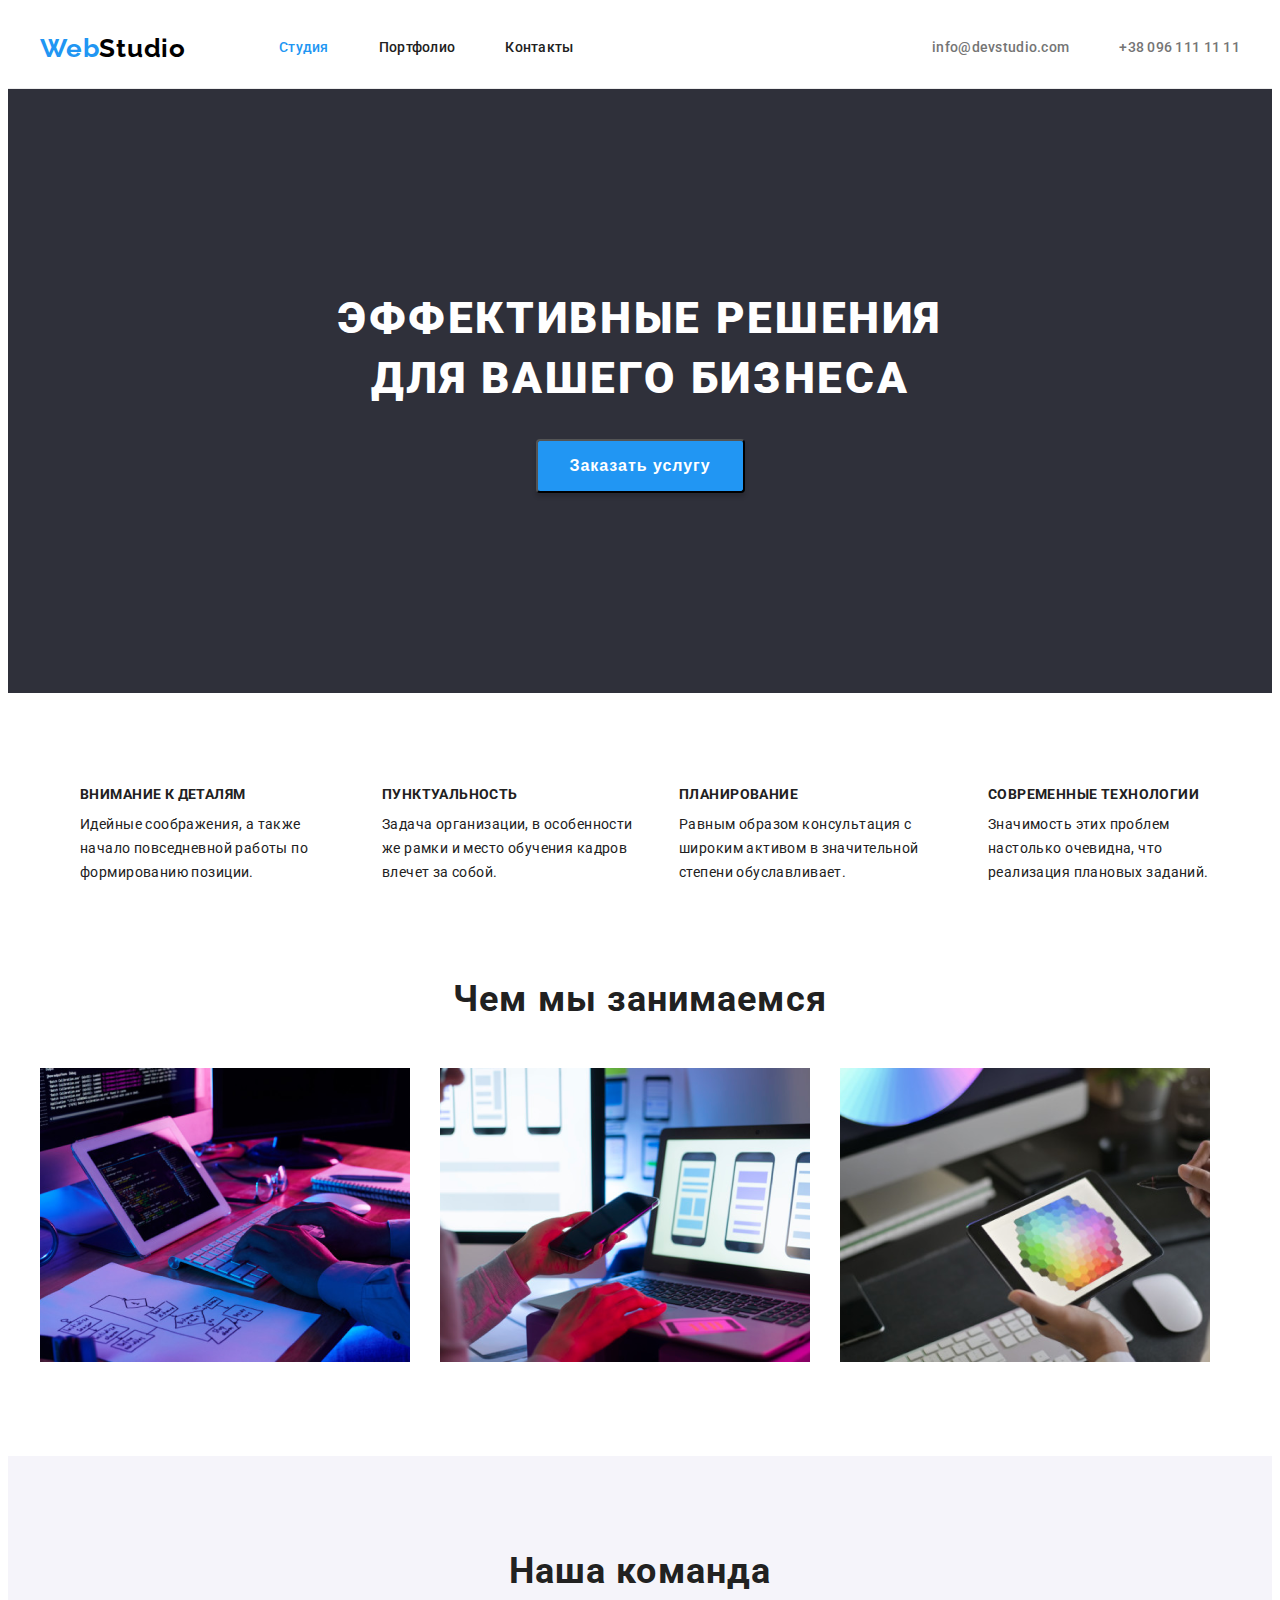
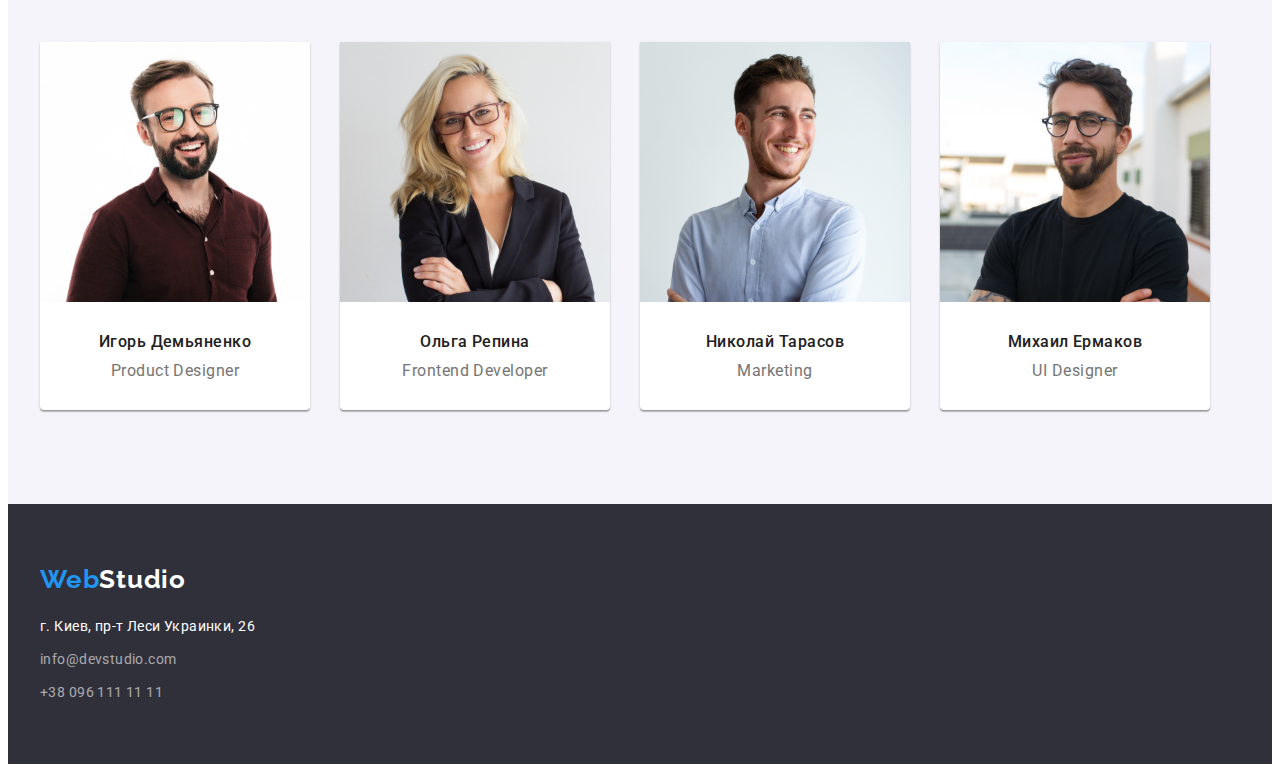
==== index.html @ 639d9dc7 "clone-rep-for-hw03" ====
<!DOCTYPE html>
<html lang="en">
<head>
    <meta charset="UTF-8">
    <meta name="viewport" content="width=device-width, initial-scale=1.0">
    <link rel="stylesheet" href="https://cdnjs.cloudflare.com/ajax/libs/modern-normalize/1.0.0/modern-normalize.min.css" integrity="sha512-ISS7cAi1PEhQ8jnbJpJZMd29NlhNj4AWYyLOSp2CE/CsHxTCu+r+t0D2yoJudVrd0/8fTVPUVDzY5Tvli75u/g==" crossorigin="anonymous" />
    <link rel="stylesheet" href="./css/style.css">
    <link href="https://fonts.googleapis.com/css2?family=Raleway:wght@700&family=Roboto:wght@400;500;700;900&display=swap" rel="stylesheet">
    <title>Studio</title>

</head>
<body class="body-container">
    <header class="page-header">
        <nav class="container">
            <a class="logo" href=""><span style="color: #2196F3;">Web</span><span style="color: #000000;">Studio</span></a>
            <ul class="nav">
                <li><a class="link current" href="">Студия</a></li>
                <li><a class="link" href="./portfolio.html">Портфолио</a></li>
                <li><a class="link" href="">Контакты</a></li>
            </ul>
            <address class="address">
                <ul class="auth-nav">
                    <li><a class="link" href="mailto:info@devstudio.com">info@devstudio.com</a></li>
                    <li><a class="link" href="tel:+380961111111">+38 096 111 11 11</a></li>
                </ul>
            </address>  
            
        </nav>
    </header>
    <main>
        <section class="hero">
            <h1 class="hero-title">Эффективные решения<br>для вашего бизнеса</h1>
            <button class="button" type="button">Заказать услугу</button>
        </section>
        <section class="section container">
            <!-- <h2>Заголовок секции</h2> -->
            <ul class="no-title">
                <li class="section-item">
                    <h3 class="section-title">Внимание к деталям</h3>
                    <p class="section-descriptions">Идейные соображения, а также начало повседневной работы по формированию позиции.</p>
                </li>
                <li class="section-item">
                    <h3 class="section-title">Пунктуальность</h3>
                    <p class="section-descriptions">Задача организации, в особенности же рамки и место обучения кадров влечет за собой.</p>
                </li>
                <li class="section-item">
                    <h3 class="section-title">Планирование</h3>
                    <p class="section-descriptions">Равным образом консультация с широким активом в значительной степени обуславливает.</p>
                </li>
                <li class="section-item">
                    <h3 class="section-title">Современные технологии</h3>
                    <p class="section-descriptions">Значимость этих проблем настолько очевидна, что реализация плановых заданий.</p>
                </li>
            </ul>
        </section>
        <section class="section team-work">
            <h2 class="section-caption">Чем мы занимаемся</h2>
            <ul class="section-items">
                <li class="items">
                    <img src="./images/box1.png" width="370" alt="Описание картнки1">
                </li>
                <li class="items">
                    <img src="./images/box2.png" width="370" alt="Описание картнки2">
                </li>
                <li class="items">
                    <img src="./images/box3.png" width="370" alt="Описание картнки2">
                </li>                
            </ul>
        </section>
        <section class="section our-team">
            <div class="team-work-container">
                <h2 class="section-team">Наша команда</h2>
                <ul class="section-items">
                    <li class="list-workers">
                        <div class="card-workers">
                            <img src="./images/img.jpg" width="270" alt="Фото сотрудника">
                            <h3 class="section-avatar">Игорь Демьяненко</h3>
                            <p class="section-vocation">Product Designer</p>
                        </div>
                    </li>
                    <li class="list-workers">
                        <div class="card-workers">
                            <img src="./images/img1.jpg" width="270" alt="Фото сотрудника">
                            <h3 class="section-avatar">Ольга Репина</h3>
                            <p class="section-vocation">Frontend Developer</p>
                        </div>
                    </li>
                    <li class="list-workers">
                        <div class="card-workers">
                            <img src="./images/img2.jpg" width="270" alt="Фото сотрудника">
                            <h3 class="section-avatar">Николай Тарасов</h3>
                            <p class="section-vocation">Marketing</p>
                        </div>
                    </li>
                    <li class="list-workers">
                        <div class="card-workers">
                            <img src="./images/img3.jpg" width="270" alt="Фото сотрудника">
                            <h3 class="section-avatar">Михаил Ермаков</h3>
                            <p class="section-vocation">UI Designer</p>
                        </div>
                    </li>
                </ul>
            </div>
        </section>
    </main>
    <footer class="footer">
            <div class="footer-container">
                <a class="logo" href=""><span style="color: #2196F3;">Web</span><span style="color: #FFFFFF;">Studio</span></a>
                <address>
                    <p class="footer-title">г. Киев, пр-т Леси Украинки, 26</p>
                    <ul class="footer-nav">
                        <li class="footer-links">
                            <a class="footer-link" href="mailto:info@devstudio.com">info@devstudio.com</a>
                        </li>
                        <li class="footer-links">
                            <a class="footer-link" href="tel:+380961111111">+38 096 111 11 11</a>
                        </li>
                    </ul>
                </address>
            </div>
    </footer>    
</body>
</html>
---- css/style.css ----
:root {
    --primary-text-color: #757575;
    --accent-color: #2196F3;
    --white-color: #ffffff;
    --white-bg-color: #ffffff;


}

body {
    font-family: 'Roboto', sans-serif;
    color: var(--primary-text-color);
    
    
}
ul {
    list-style: none;
    
}
a {
    text-decoration: none;
}
img {
    display: block;

}
/* цвет вторичного текста  #color: #212121;*/
 /* цвет основного текста color: #757575; */
 /* акцент  background: #2196F3;color: #FFFFFF; */

 /* Стилизация шапки */
 .logo {
    font-family: 'Raleway', sans-serif;
    font-style: normal;
    font-weight: 700;
    font-size: 26px;
    line-height: 1.19;
    letter-spacing: 0.03em;

    color: #000000; 

}
.nav .link {
    
    font-weight: 500;
    font-size: 14px;
    line-height: 1.14;
    letter-spacing: 0.02em;

    color: #212121;

}
.nav .link.current {
    color: var(--accent-color);

}
.nav .link:hover ,
.nav .link:focus {
    color: var(--accent-color);

}
.auth-nav .link {
    
    font-weight: 500;
    font-style: normal;
    font-size: 14px;
    line-height: 1.14;
    letter-spacing: 0.02em;

    color: var(--primary-text-color);

}
.auth-nav .link:hover ,
.auth-nav .link:focus {
    color: var(--accent-color);

}
/* Стили основного контента */
/* Стили секции героя */
.hero > .hero-title {         
    font-weight: 900;
    font-size: 44px;
    line-height: 1.36;
    letter-spacing: 0.06em;
    text-transform: uppercase;
       
    color: var(--white-color);

}
.hero .button {
    min-width: 200px;
    

    background-color: var(--accent-color);
    color: var(--white-color);
    font-weight: 700;
    font-size: 16px;
    line-height: 1.88;     
    letter-spacing: 0.06em;
    box-shadow: 0px 4px 4px rgba(0, 0, 0, 0.15);
    border-radius: 4px;
    padding: 10px 32px 10px 32px;
}


/* Стили секции со скрытым заголовком */
.section-title {
    font-weight: 700;
    font-size: 14px;
    line-height: 1.14;
    letter-spacing: 0.03em;
    text-transform: uppercase;

    color: #212121;

}
.section .section-descriptions {
    font-weight: 400;
    font-size: 14px;
    line-height: 1.71;
    letter-spacing: 0.03em;

}
/* Стили секции "Чем мы занимаемся" и "Наша команда" */
.section-caption ,
.section-team {
    font-weight: 700;
    font-size: 36px;
    line-height: 1.17;
    letter-spacing: 0.03em;

    color: #212121;

}

.section .section-avatar {
    font-weight: 500;
    font-size: 16px;
    line-height: 1.19;
    letter-spacing: 0.03em;

    color: #212121;

}
.section-vocation {
    font-weight: 400;
    font-size: 16px;
    line-height: 1.19;
    letter-spacing: 0.03em;


}
/* Cтилизация подвала */
.footer {
    background: #2F303A;
}
.footer .footer-title {
    font-style: normal;
    font-weight: 400;
    font-size: 14px;
    line-height: 1.71;
    letter-spacing: 0.03em;

    color: var(--white-color);
}


.footer .footer-link {
    font-style: normal;
    font-weight: 400;
    font-size: 14px;
    line-height: 1.71;
    letter-spacing: 0.03em;

    color: rgba(255, 255, 255, 0.6);
}
/* Стили кнопок страницы "Портфолио" */
.list-btn:hover ,
.list-btn:focus {
    color: var(--white-color);
    background: var(--accent-color);
   
}                           
.section .list-btn {
    font-family: 'Roboto', sans-serif;
    font-weight: 500;
    font-size: 16px;
    line-height: 1.62;
    letter-spacing: 0.03em;
}
.section-item {
    font-weight: 700;
    font-size: 18px;
    line-height: 2;
    letter-spacing: 0.06em;

    color: #212121;
}
.section-tagline {
    font-weight: 400;
    font-size: 16px;
    line-height: 1.88;
    letter-spacing: 0.03em;

    color: var(--primary-text-color);
}
/* Позиционирование */

/* Хедер */

.page-header .container {
    background-color: var(--white-bg-color);
}
.page-header {
    border-bottom: 1px solid #ECECEC;

}
.container {
    width: 1200px;
    margin-left: auto;
    margin-right: auto;
    padding-left: 15px;
    padding-right: 15px;
    align-items: center;
    display: flex;
    margin-bottom: 0;
    margin-top: 0;
    
            
             
}
.container .logo {
    margin-right: 93px;
}
.container .link {
    display: block;
    padding-top: 32px;
    padding-bottom: 32px;
}

.nav {
    display: flex;
    margin: 0;
    padding-left: 0;
    padding-right: 0;
    
       
}
.auth-nav {
    display: flex;
    margin: 0;
    padding-left: 0;
               
}
.page-header .address {
    margin-left: auto;
}
.auth-nav > .link:last-child {
    margin-right: 0;
    

}

.nav > li:not(:last-child) {
    display: block;
    margin-right: 50px;
       
      
}
.auth-nav li:not(:last-child) {
    margin-right: 50px;
       
       
}
/* Сексия "Герой" */
.hero {
    text-align: center;
    padding-bottom: 200px;
    padding-top: 200px;
    background: #2F303A;
              
}
.hero-title {
    margin-top: 0;
    margin-bottom: 0;
    padding-bottom: 30px;
    
}

/* Секция со скрытым заголовком */
.no-title {
    padding-top: 94px;
    padding-bottom: 94px;
    display: flex;
    margin-bottom: 0;
    margin-top: 0;

    
}
.section.container {
    background: var(--white-bg-color);
}
.container .section-title {
    margin-top: 0;
    margin-bottom: 10px;
}
.container .section-descriptions {
    margin-top: 0;
    margin-bottom: 0;

}
.container .section-item:not(:last-child) {
    margin-right: 30px;

}
/* Секция "Чем мы занимаемся" */
.section .section-items {
    display: flex;
    padding-left: 0;
    margin-top: 0;
    margin-bottom: 0;
               
}

.items:not(:last-child) {
    margin-right: 30px;

}
.section-caption {
    text-align: center;
    margin-top: 0;
    margin-bottom: 0;
    padding-bottom: 47px;
}

.section.team-work {
    background-color: var(--white-bg-color);
    width: 1200px;
    padding-left: 15px;
    padding-right: 15px;
    margin-left: auto;
    margin-right: auto;
    padding-bottom: 94px;
    
 
}   

    /* Наша команда */
.section.our-team {
   background: #F5F4FA;

}
.team-work-container {
    width: 1200px;
    margin-bottom: 0;
    margin-top: 0;
    margin-right: auto;
    margin-left: auto;
    padding-left: 15px;
    padding-right: 15px;
    padding-bottom: 94px;
    
}
.section-team {
    text-align: center;
    margin-top: 0;
    margin-bottom: 0;
    padding-bottom: 50px;
    padding-top: 94px;
}
.list-workers:not(:last-child) {
    margin-right: 30px;
}

.section-avatar ,
.section-vocation {
    text-align: center;
    margin-top: 0;
    margin-bottom: 0;
}
.section-avatar {
    padding-top: 30px;
    padding-bottom: 10px;

}
.section-vocation {
    padding-bottom: 30px;
}
.card-workers {
    background: var(--white-bg-color);

    box-shadow: 0px 1px 3px rgba(0, 0, 0, 0.12),
    0px 1px 1px rgba(0, 0, 0, 0.14),
    0px 2px 1px rgba(0, 0, 0, 0.2);
    border-radius: 0px 0px 4px 4px;

}
/* Позиционирование подвала */
.footer {
    background-color: #2F303A;
              
}
.footer-container {
    width: 1200px;
    margin-left: auto;
    margin-right: auto;
    padding-left: 15px;
    padding-right: 15px;
}
.footer .logo {
    display: block;
    padding-top: 60px;
    padding-bottom: 20px;
}
.footer-nav {
    margin-top: 0;
    margin-bottom: 0;
    padding-left: 0;
    padding-bottom: 51px;
}
    
.footer-title {
    margin-top: 0;
    margin-bottom: 0;
    padding-bottom: 9px;
}
.footer-links {
    padding-bottom: 9px;
}

.footer-link {
    display: block;
}
/* Позиционирования страницы ПОРТФОЛИО */
/* Шапка */

.main-container {
    background: var(--white-bg-color);
   
}
.web-container {
    display: flex;
    margin-bottom: 0;
    margin-top: 0;
    flex-wrap: wrap;
    padding-left: 0;
       
}
.section.portfolio-container {
    width: 1200px;
    background-color: var(--white-bg-color);
    margin-top: 94px;
    margin-bottom: 94px;
    margin-left: auto;
    margin-right: auto;
    padding-left: 15px;
    padding-right: 15px;

}
.portfolio {
    display: flex;
    justify-content: center;
    padding-bottom: 34px;
    padding-left: 0;
    padding-right: 0;
    margin-bottom: 0;
    margin-top: 0;
    
}
.portfolio .list-navigation:not(:last-child) {
    margin-right: 8px;

}
.list-btn {
    background: #F5F4FA;
    border-radius: 4px;
    padding: 6px 22px;
}
.container.portfolio {
    background: var(--white-bg-color);
}

.section-list .lists-section:nth-child(n + 1) {
    margin-right: 30px;
    margin-bottom: 30px;
    
}
.section-list .lists-section.not {
    margin-right: 0;
    
}

.section-list-card .title {
padding: 20px 24px;
}

.section-tagline ,
.section-item {
    margin: 0;
}
.section-list-card a {
    display: block;
}
.section-list-card {
    width: 370px;

    background: var(--white-bg-color);
    box-shadow: 
    0px 1px 3px rgba(0, 0, 0, 0.12),
    0px 1px 1px rgba(0, 0, 0, 0.14),
    0px 2px 1px rgba(0, 0, 0, 0.2);
    border-radius: 0px 0px 4px 4px;
    box-sizing: border-box;
    

}
.lists-section.lists-cards:nth-last-child(-n + 3) {
    margin-bottom: 0;
}
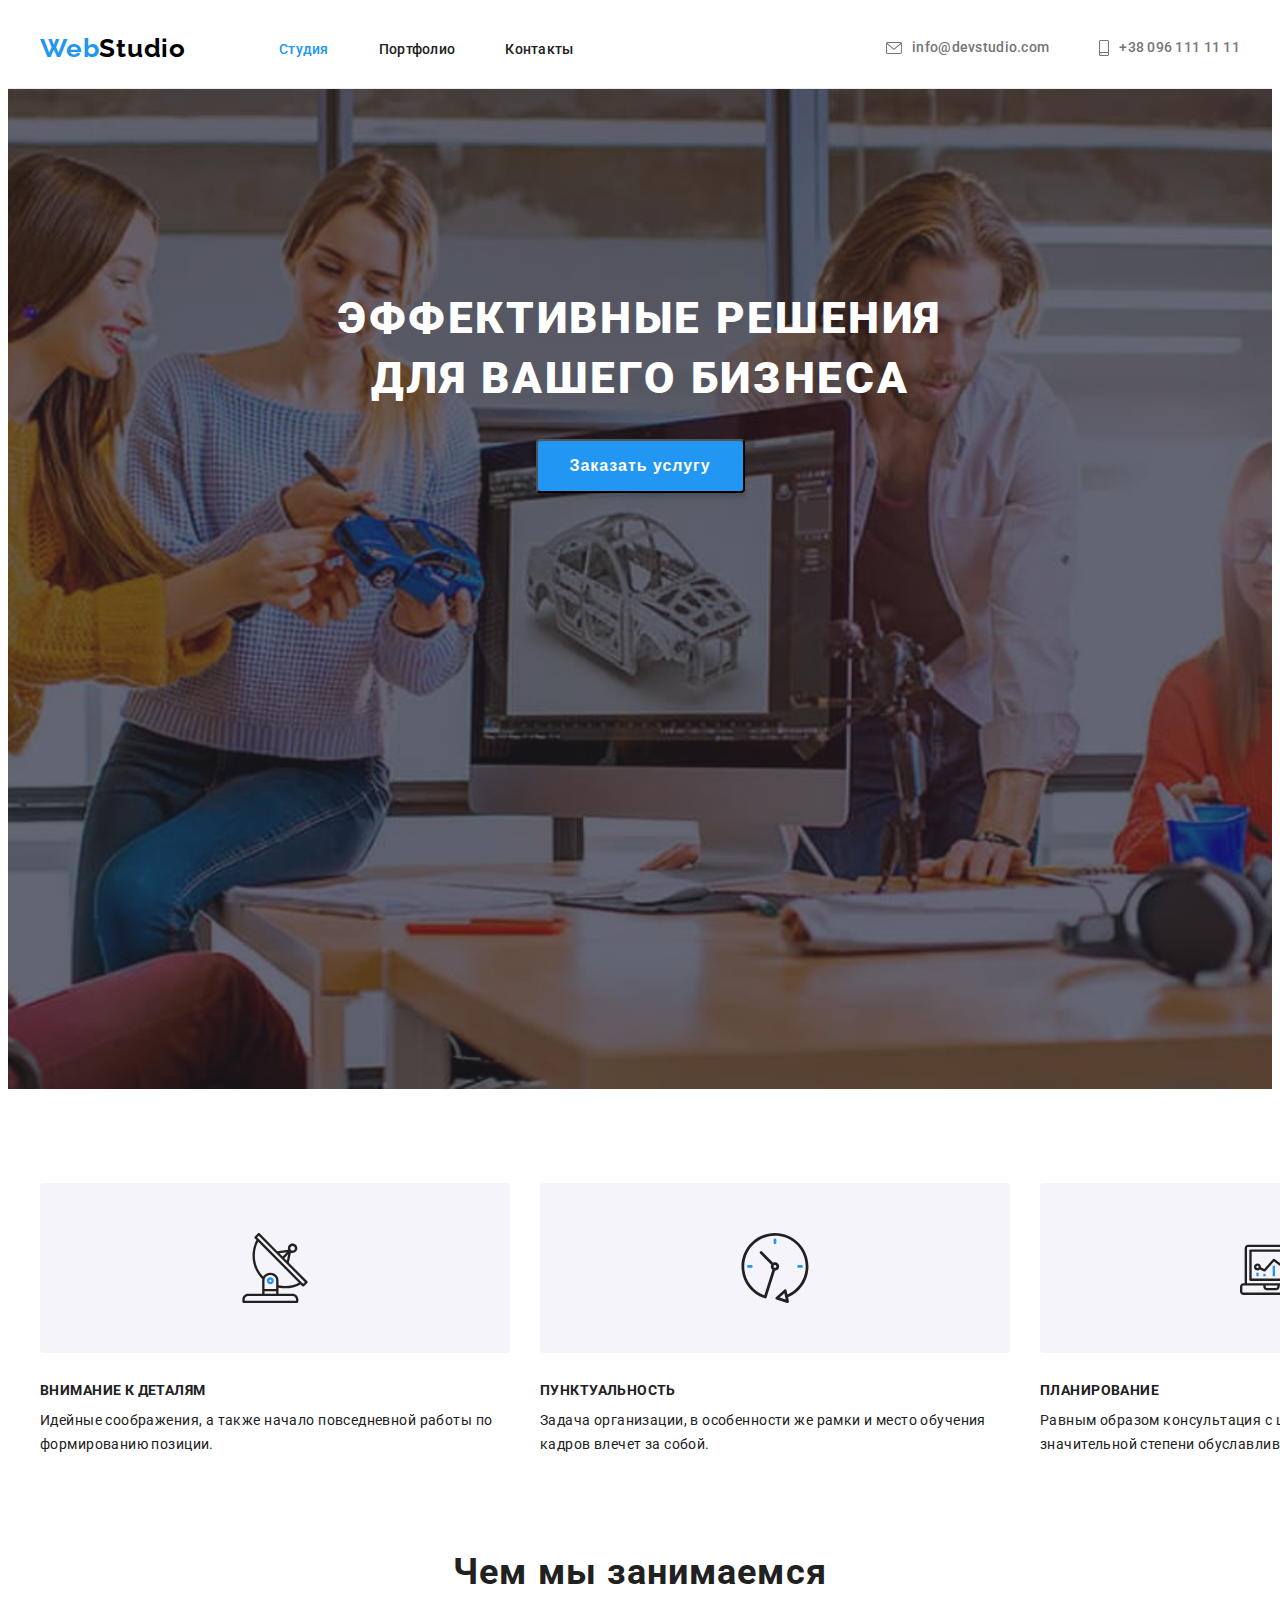
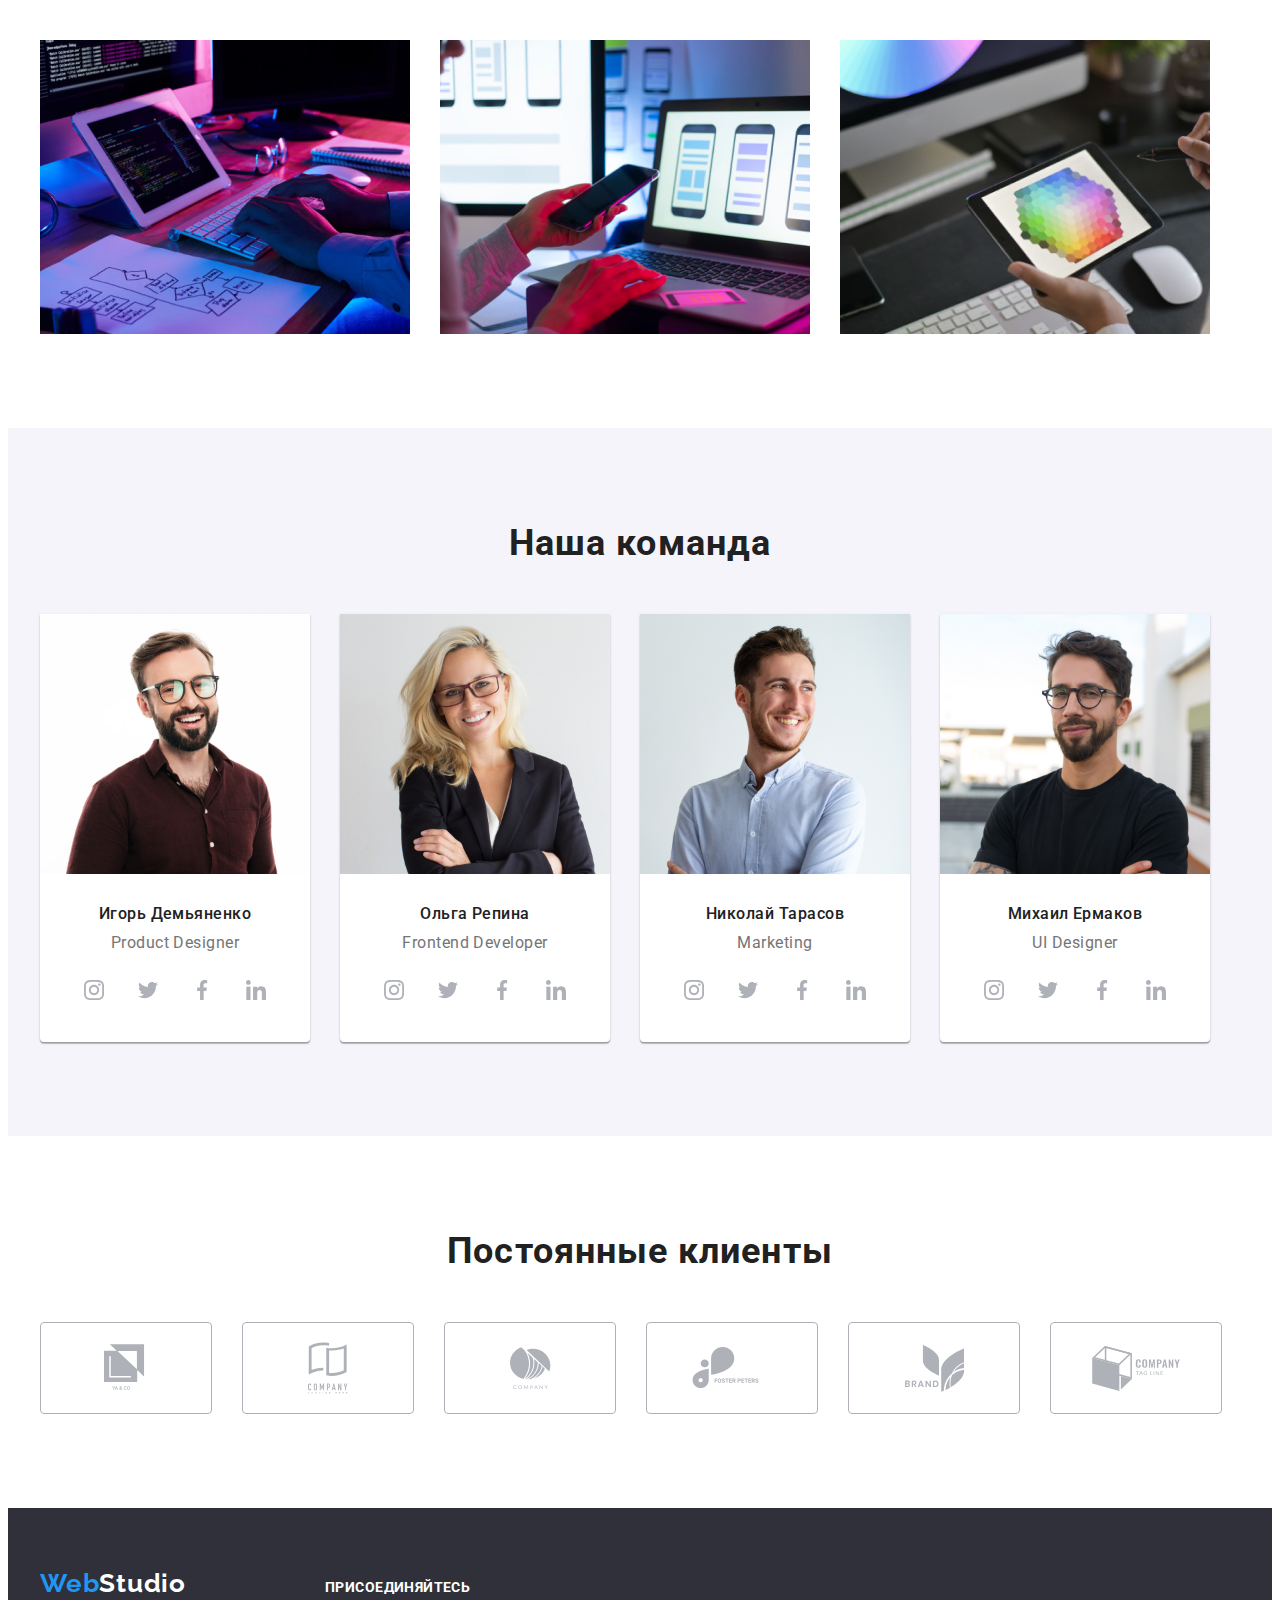
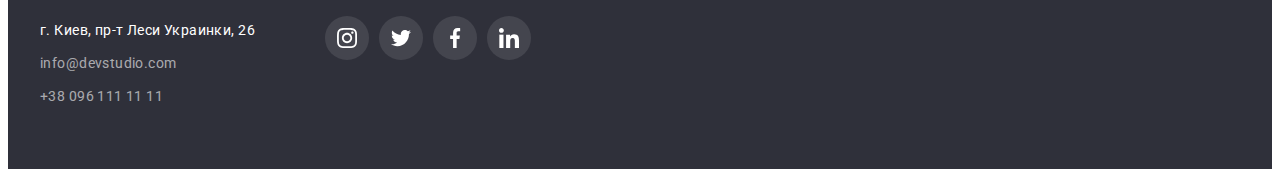
==== commit f3ae9108: "Adds markup and design of all decorative elements (icons) for the Studio and Portfolio pages" ====
--- a/index.html
+++ b/index.html
@@ -20,34 +20,34 @@
             </ul>
             <address class="address">
                 <ul class="auth-nav">
-                    <li><a class="link" href="mailto:info@devstudio.com">info@devstudio.com</a></li>
-                    <li><a class="link" href="tel:+380961111111">+38 096 111 11 11</a></li>
-                </ul>
+                    <li><a class="link" href="mailto:info@devstudio.com"><svg class="envelope"><use href="../images/sprite-studio.svg#icon-envelope" ></use></svg>info@devstudio.com</a></li>
+                    <li><a class="link" href="tel:+380961111111"><svg class="phone"><use href="../images/sprite-studio.svg#icon-smartphone"></use></svg> +38 096 111 11 11</a></li>
+                </ul> 
             </address>  
             
         </nav>
     </header>
     <main>
-        <section class="hero">
+        <section class="hero hero-overlay">
             <h1 class="hero-title">Эффективные решения<br>для вашего бизнеса</h1>
             <button class="button" type="button">Заказать услугу</button>
         </section>
         <section class="section container">
             <!-- <h2>Заголовок секции</h2> -->
             <ul class="no-title">
-                <li class="section-item">
+                <li class="section-item antenna">
                     <h3 class="section-title">Внимание к деталям</h3>
                     <p class="section-descriptions">Идейные соображения, а также начало повседневной работы по формированию позиции.</p>
                 </li>
-                <li class="section-item">
+                <li class="section-item clock">
                     <h3 class="section-title">Пунктуальность</h3>
                     <p class="section-descriptions">Задача организации, в особенности же рамки и место обучения кадров влечет за собой.</p>
                 </li>
-                <li class="section-item">
+                <li class="section-item diagram">
                     <h3 class="section-title">Планирование</h3>
                     <p class="section-descriptions">Равным образом консультация с широким активом в значительной степени обуславливает.</p>
                 </li>
-                <li class="section-item">
+                <li class="section-item astronaut">
                     <h3 class="section-title">Современные технологии</h3>
                     <p class="section-descriptions">Значимость этих проблем настолько очевидна, что реализация плановых заданий.</p>
                 </li>
@@ -76,6 +76,12 @@
                             <img src="./images/img.jpg" width="270" alt="Фото сотрудника">
                             <h3 class="section-avatar">Игорь Демьяненко</h3>
                             <p class="section-vocation">Product Designer</p>
+                            <ul class="social">
+                                <li><a class="icon" href=""><svg class="instagram"><use href="../images/sprite-studio.svg#icon-instagram"></use></svg></a></li>
+                                <li><a class="icon" href=""><svg class="twitter"><use href="../images/sprite-studio.svg#icon-twitter"></use></svg></a></li>
+                                <li><a class="icon" href=""><svg class="facebook"><use href="../images/sprite-studio.svg#icon-facebook"></use></svg></a></li>
+                                <li><a class="icon" href=""><svg class="linkedin"><use href="../images/sprite-studio.svg#icon-linkedin"></use></svg></a></li>
+                            </ul>
                         </div>
                     </li>
                     <li class="list-workers">
@@ -83,6 +89,12 @@
                             <img src="./images/img1.jpg" width="270" alt="Фото сотрудника">
                             <h3 class="section-avatar">Ольга Репина</h3>
                             <p class="section-vocation">Frontend Developer</p>
+                            <ul class="social">
+                                <li><a class="icon" href=""><svg class="instagram"><use href="../images/sprite-studio.svg#icon-instagram"></use></svg></a></li>
+                                <li><a class="icon" href=""><svg class="twitter"><use href="../images/sprite-studio.svg#icon-twitter"></use></svg></a></li>
+                                <li><a class="icon" href=""><svg class="facebook"><use href="../images/sprite-studio.svg#icon-facebook"></use></svg></a></li>
+                                <li><a class="icon" href=""><svg class="linkedin"><use href="../images/sprite-studio.svg#icon-linkedin"></use></svg></a></li>
+                            </ul>
                         </div>
                     </li>
                     <li class="list-workers">
@@ -90,6 +102,12 @@
                             <img src="./images/img2.jpg" width="270" alt="Фото сотрудника">
                             <h3 class="section-avatar">Николай Тарасов</h3>
                             <p class="section-vocation">Marketing</p>
+                            <ul class="social">
+                                <li><a class="icon" href=""><svg class="instagram"><use href="../images/sprite-studio.svg#icon-instagram"></use></svg></a></li>
+                                <li><a class="icon" href=""><svg class="twitter"><use href="../images/sprite-studio.svg#icon-twitter"></use></svg></a></li>
+                                <li><a class="icon" href=""><svg class="facebook"><use href="../images/sprite-studio.svg#icon-facebook"></use></svg></a></li>
+                                <li><a class="icon" href=""><svg class="linkedin"><use href="../images/sprite-studio.svg#icon-linkedin"></use></svg></a></li>
+                            </ul>
                         </div>
                     </li>
                     <li class="list-workers">
@@ -97,26 +115,60 @@
                             <img src="./images/img3.jpg" width="270" alt="Фото сотрудника">
                             <h3 class="section-avatar">Михаил Ермаков</h3>
                             <p class="section-vocation">UI Designer</p>
+                            <ul class="social">
+                                <li><a class="icon" href=""><svg class="instagram"><use href="../images/sprite-studio.svg#icon-instagram"></use></svg></a></li>
+                                <li><a class="icon" href=""><svg class="twitter"><use href="../images/sprite-studio.svg#icon-twitter"></use></svg></a></li>
+                                <li><a class="icon" href=""><svg class="facebook"><use href="../images/sprite-studio.svg#icon-facebook"></use></svg></a></li>
+                                <li><a class="icon" href=""><svg class="linkedin"><use href="../images/sprite-studio.svg#icon-linkedin"></use></svg></a></li>
+                            </ul>
+                            </ul>
                         </div>
                     </li>
+                </ul>
+            </div>
+        </section>
+        <section class="section ">
+            <div class="container-clients">
+                <h2 class="section-clients">Постоянные клиенты</h2>
+                <ul class="clients-list">
+                    <li class="item"><a class="icon" href=""><svg class="icon-logo-1" width="44.27" height="49.23"><use href="../images/sprite-studio.svg#icon-logo-1"></use></svg></a></li>
+                    <li class="item"><a class="icon" href=""><svg class="icon-logo-2" width="40" height="52"><use href="../images/sprite-studio.svg#icon-logo-2"></use></svg></a></li>
+                    <li class="item"><a class="icon" href=""><svg class="icon-logo-3" width="41" height="42.6"><use href="../images/sprite-studio.svg#icon-logo-3"></use></svg></a></li>
+                    <li class="item"><a class="icon" href=""><svg class="icon-logo-4" width="79.99" height="42.02"><use href="../images/sprite-studio.svg#icon-logo-4"></use></svg></a></li>
+                    <li class="item"><a class="icon" href=""><svg class="icon-logo-5" width="59" height="47"><use href="../images/sprite-studio.svg#icon-logo-5"></use></svg></a></li>
+                    <li class="item"><a class="icon" href=""><svg class="icon-logo-5" width="88.48" height="45.44"><use href="../images/sprite-studio.svg#icon-logo-6"></use></svg></a></li>
                 </ul>
             </div>
         </section>
     </main>
     <footer class="footer">
             <div class="footer-container">
-                <a class="logo" href=""><span style="color: #2196F3;">Web</span><span style="color: #FFFFFF;">Studio</span></a>
-                <address>
-                    <p class="footer-title">г. Киев, пр-т Леси Украинки, 26</p>
-                    <ul class="footer-nav">
-                        <li class="footer-links">
-                            <a class="footer-link" href="mailto:info@devstudio.com">info@devstudio.com</a>
-                        </li>
-                        <li class="footer-links">
-                            <a class="footer-link" href="tel:+380961111111">+38 096 111 11 11</a>
-                        </li>
+                <div class="footer-section">
+                    <a class="logo" href=""><span style="color: #2196F3;">Web</span><span style="color: #FFFFFF;">Studio</span></a>
+                    <address class="footer-adress">
+                        <div>
+                            <p class="footer-title">г. Киев, пр-т Леси Украинки, 26</p>
+                            <ul class="footer-nav">
+                                <li class="footer-links">
+                                    <a class="footer-link" href="mailto:info@devstudio.com">info@devstudio.com</a>
+                                </li>
+                                <li class="footer-links">
+                                    <a class="footer-link" href="tel:+380961111111">+38 096 111 11 11</a>
+                                </li>
+                            </ul>
+                        </div>
+                    
+                    </address>
+                </div>
+                <div class="footer-social">
+                    <p class="footer-discription">Присоединяйтесь</p>
+                    <ul class=footer-list>
+                        <li><a class="icon instagram-white" href=""></a></li>
+                        <li><a class="icon twitter-white" href=""></a></li>
+                        <li><a class="icon facebook-white" href=""></a></li>
+                        <li><a class="icon linkedin-white" href=""></a></li>
                     </ul>
-                </address>
+                </div>
             </div>
     </footer>    
 </body>
--- a/css/style.css
+++ b/css/style.css
@@ -89,17 +89,19 @@
 }
 .hero .button {
     min-width: 200px;
-    
-
-    background-color: var(--accent-color);
+        
     color: var(--white-color);
     font-weight: 700;
     font-size: 16px;
     line-height: 1.88;     
     letter-spacing: 0.06em;
+
+    background-color: var(--accent-color);
     box-shadow: 0px 4px 4px rgba(0, 0, 0, 0.15);
     border-radius: 4px;
     padding: 10px 32px 10px 32px;
+
+    cursor: pointer;
 }
 
 
@@ -149,6 +151,20 @@
     letter-spacing: 0.03em;
 
 
+}
+/* Cтили секции "Постоянные клиенты" */
+.section-clients {
+    margin-bottom:0;
+    margin-top: 0;
+    padding-bottom: 50px;
+
+    font-weight: 700;
+    font-size: 36px;
+    line-height: 1.17;
+    text-align: center;
+    letter-spacing: 0.03em;
+
+    color: #212121;
 }
 /* Cтилизация подвала */
 .footer {
@@ -233,7 +249,6 @@
     margin-right: 93px;
 }
 .container .link {
-    display: block;
     padding-top: 32px;
     padding-bottom: 32px;
 }
@@ -277,7 +292,7 @@
     text-align: center;
     padding-bottom: 200px;
     padding-top: 200px;
-    background: #2F303A;
+    
               
 }
 .hero-title {
@@ -291,6 +306,7 @@
 .no-title {
     padding-top: 94px;
     padding-bottom: 94px;
+    padding-left: 0;
     display: flex;
     margin-bottom: 0;
     margin-top: 0;
@@ -299,6 +315,7 @@
 }
 .section.container {
     background: var(--white-bg-color);
+    
 }
 .container .section-title {
     margin-top: 0;
@@ -379,13 +396,11 @@
     margin-bottom: 0;
 }
 .section-avatar {
-    padding-top: 30px;
-    padding-bottom: 10px;
-
-}
-.section-vocation {
-    padding-bottom: 30px;
-}
+    margin-top: 30px;
+    margin-bottom: 10px;
+
+}
+
 .card-workers {
     background: var(--white-bg-color);
 
@@ -394,6 +409,16 @@
     0px 2px 1px rgba(0, 0, 0, 0.2);
     border-radius: 0px 0px 4px 4px;
 
+}
+/* Постоянные клиенты */
+.container-clients {
+    width: 1200px;
+    margin-left: auto;
+    margin-right: auto;
+    padding-left: 15px;
+    padding-right: 15px;
+    margin-top: 94px;
+    margin-bottom: 94px;
 }
 /* Позиционирование подвала */
 .footer {
@@ -416,7 +441,7 @@
     margin-top: 0;
     margin-bottom: 0;
     padding-left: 0;
-    padding-bottom: 51px;
+    
 }
     
 .footer-title {
@@ -424,10 +449,13 @@
     margin-bottom: 0;
     padding-bottom: 9px;
 }
-.footer-links {
+.footer-links:not(:last-child) {
     padding-bottom: 9px;
 }
-
+.footer-section {
+    margin-bottom: 60px;
+    margin-right: 70px;
+}
 .footer-link {
     display: block;
 }
@@ -502,18 +530,230 @@
     display: block;
 }
 .section-list-card {
+    background: var(--white-bg-color);
+}
+.lists-section.lists-cards:nth-last-child(-n + 3) {
+    margin-bottom: 0;
+}
+/* Работа с фоном и псевдоелементами */
+.hero-overlay {
+    max-width: 1600px;
+    min-height: 600px;
+    margin: 0 auto;
+
+    background-color: #000000;
+    background-image: linear-gradient(rgba(47, 48, 58, 0.4),
+    rgba(47, 48, 58, 0.4)),url("../images/hero-bg.jpg");
+    background-repeat: no-repeat;
+    background-position: center;
+    background-size: cover;
+      
+    
+}
+/* Иконки шапки */
+
+.auth-nav .link {
+    display: flex;
+    align-items: center;
+}
+.envelope {
+    width: 16px;
+    height: 12px;
+    margin-right: 10px;
+    fill: currentColor;
+    
+}
+.envelope:hover ,
+.envelope:hover {
+    fill: var(--accent-color);
+}
+.phone {
+    width: 10px;
+    height: 16px;
+    margin-right: 10px;
+    fill: currentColor;
+}
+.phone:hover ,
+.phone:focus {
+    fill: var(--accent-color);
+}
+ 
+/* Cекция со скрытым заголовком */
+.no-title .section-item::before {
+    content: "";
+    width: 270px;
+    height: 120px;
+    display: block;
+    background-color: #F5F4FA;
+    border-radius: 4px;
+    margin-bottom: 30px;
+    padding: 25px 100px;
+}
+.antenna::before {
+    background-image: url("../images/icons/antenna-1.svg");
+    background-repeat: no-repeat;
+    background-position: center;
+    
+}
+.clock::before {
+background-image: url("../images/icons/clock-1.svg");
+    background-repeat: no-repeat;
+    background-position: center;
+}
+.diagram::before {
+    background-image: url("../images/icons/diagram-1.svg");
+    background-repeat: no-repeat;
+    background-position: center;
+}
+.astronaut::before {
+    background-image: url("../images/icons/astronaut-1.svg");
+    background-repeat: no-repeat;
+    background-position: center;
+}
+/* Наша команда */
+.social {
+    display: flex;
+    padding-left: 0;
+    justify-content: center;
+    margin-top: 16px;
+    padding-bottom: 30px;  
+}
+.social .icon {
+    display: flex;
+    justify-content: center;
+    align-items: center;
+    width: 44px;
+    height: 44px;
+    border-radius: 50%;
+    color: #afb1b8;
+}
+.instagram,.twitter,
+.facebook,.linkedin {
+    display: block;
+    width: 20px;
+    height: 20px;
+    fill: currentColor; 
+}
+.social > li:not(:last-child) {
+    margin-right: 10px;
+}
+.social .icon:hover ,
+.social .icon:focus  {
+    color: var(--white-color);
+    background-color: var(--accent-color);
+}
+
+/* Постоянные клиенты */
+.clients-list {
+    display: flex;
+    padding-left: 0;
+    margin-top: 0;
+    margin-bottom: 0;
+}
+.icon-logo-1,.icon-logo-2,
+.icon-logo-3,.icon-logo-4,
+.icon-logo-5,.icon-logo-6 {
+    display: block;
+    fill: currentColor; 
+}
+.clients-list .icon {
+    display: flex;
+    justify-content: center;
+    align-items: center;
+}
+.clients-list > li:not(:last-child) {
+    margin-right: 30px;
+}
+.clients-list .icon {
+    width: 170px;
+    height: 90px;
+    color:  #afb1b8;
+}
+.clients-list .item {
+    display: block;
+    width: 170px;
+    height: 90px;
+    border: 1px solid #AFB1B8;
+    border-radius: 4px;
+   
+}
+.clients-list .icon:hover ,
+.clients-list .icon:focus  {
+    color: var(--accent-color);
+    
+}
+.clients-list .item:hover {
+    border: 1px solid var(--accent-color);
+    border-radius: 4px;
+}
+
+/* Фон и псефдоелементы футера */
+
+.footer-container {
+    display: flex;
+    align-items: baseline;
+}
+
+.footer-discription {
+    font-style: normal;
+    font-weight: 700;
+    font-size: 14px;
+    line-height: 1.14;
+    letter-spacing: 0.03em;
+    text-transform: uppercase;
+
+    color: #FFFFFF;
+
+    margin-top: 0;
+    margin-bottom: 20px;
+}
+
+.footer-list .icon::before {
+    content: "";
+    display: block;
+    width: 44px;
+    height: 44px;
+    background-color: rgba(255, 255, 255, 0.1);
+    background-repeat: no-repeat;
+    background-position: center;
+    border-radius: 50%;
+}
+.footer-list .icon:hover::before {
+    background-color: var(--accent-color);
+}
+.footer-list {
+    display: flex;
+    padding-left: 0;
+    margin-top: 0;
+    margin-bottom: 0;
+}
+.footer-list > li:not(:last-child) {
+    margin-right: 10px;
+}
+.footer-adress {
+    display: flex;
+    align-items: baseline;
+}
+.instagram-white::before {
+    background-image: url("../images/icons/instagram-white.svg");
+}
+.twitter-white::before {
+    background-image: url("../images/icons/twitter-white.svg");
+}
+.facebook-white::before{
+    background-image: url("../images/icons/facebook-white.svg");
+}
+.linkedin-white::before {
+    background-image: url("../images/icons/linkedin-white.svg");
+}
+/* Псевдоелементы главной секции страницы "Портфолио */
+.lists-section:hover {
+   border: 1px solid #EEEEEE;
+   box-shadow: 
+    0px 1px 1px rgba(0, 0, 0, 0.12),
+    0px 4px 4px rgba(0, 0, 0, 0.06),
+    1px 4px 6px rgba(0, 0, 0, 0.16); 
+}
+.lists-section {
     width: 370px;
-
-    background: var(--white-bg-color);
-    box-shadow: 
-    0px 1px 3px rgba(0, 0, 0, 0.12),
-    0px 1px 1px rgba(0, 0, 0, 0.14),
-    0px 2px 1px rgba(0, 0, 0, 0.2);
-    border-radius: 0px 0px 4px 4px;
-    box-sizing: border-box;
-    
-
-}
-.lists-section.lists-cards:nth-last-child(-n + 3) {
-    margin-bottom: 0;
-}
+}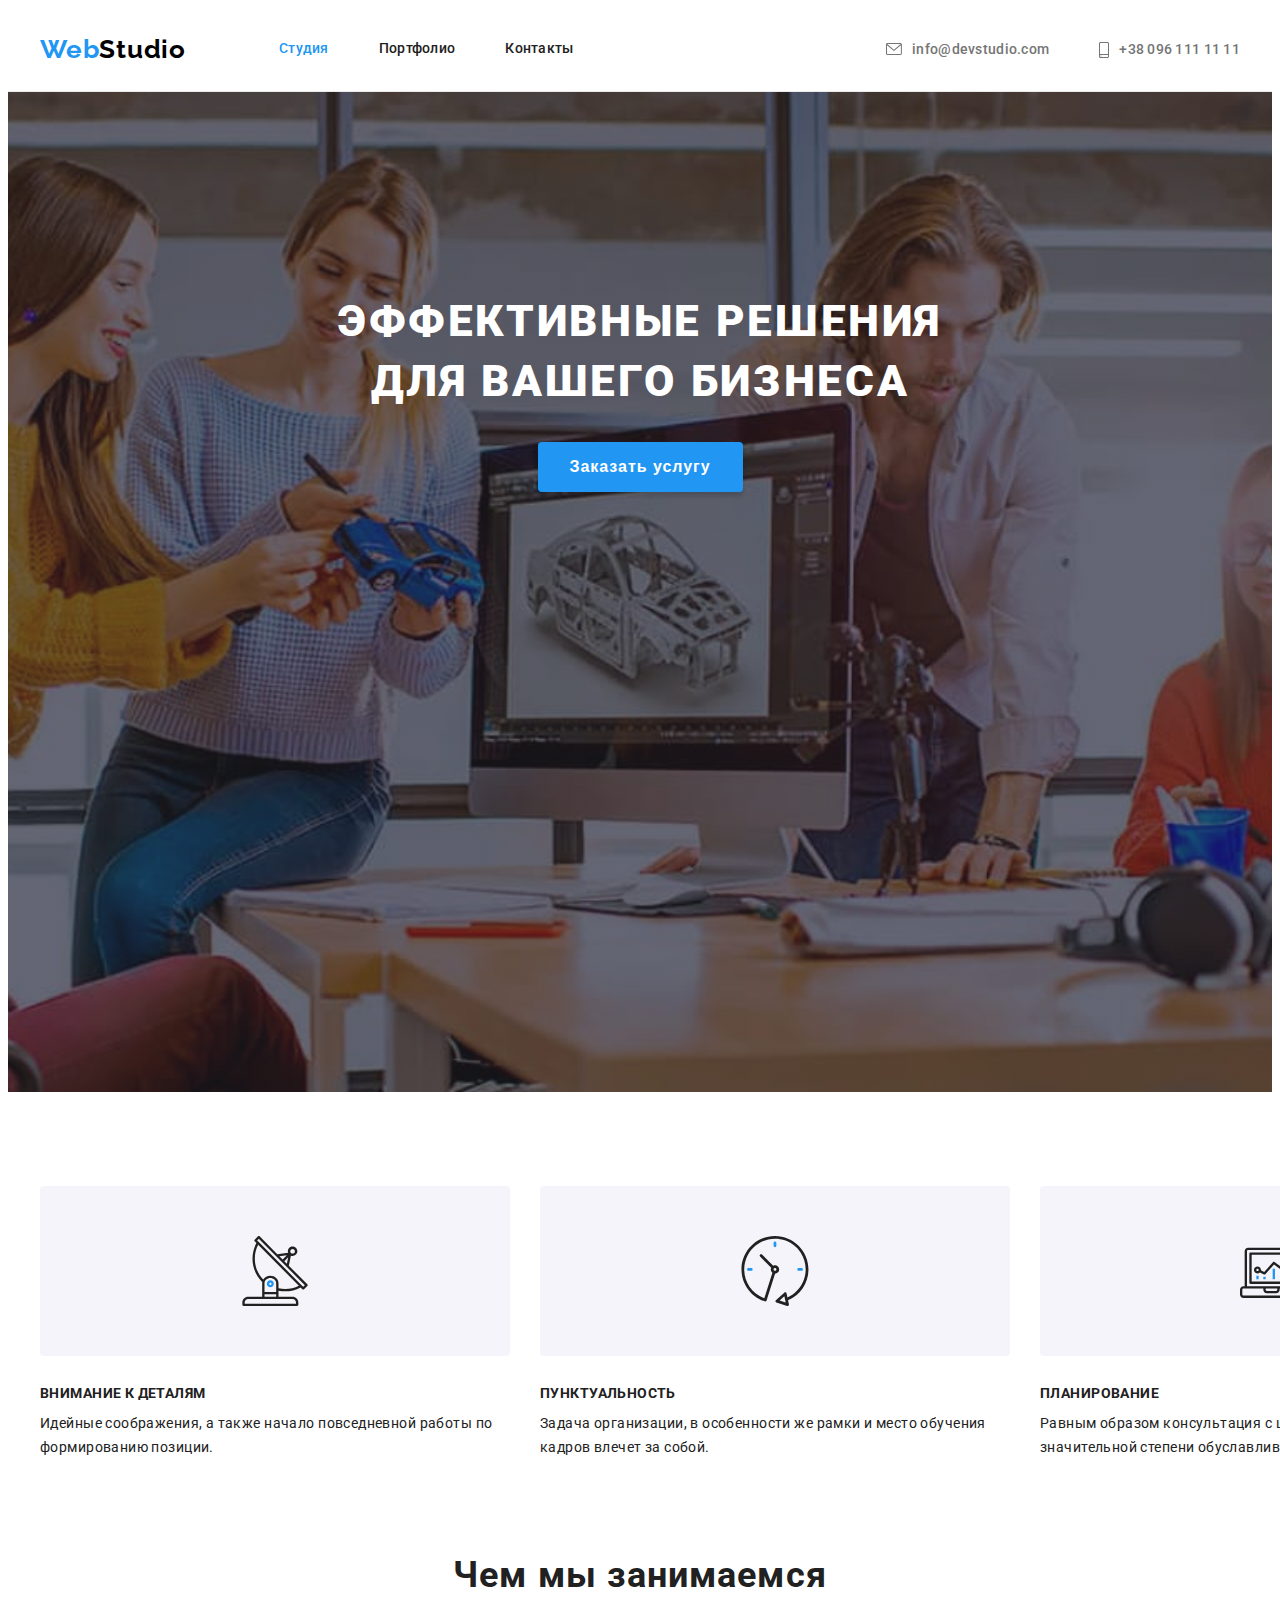
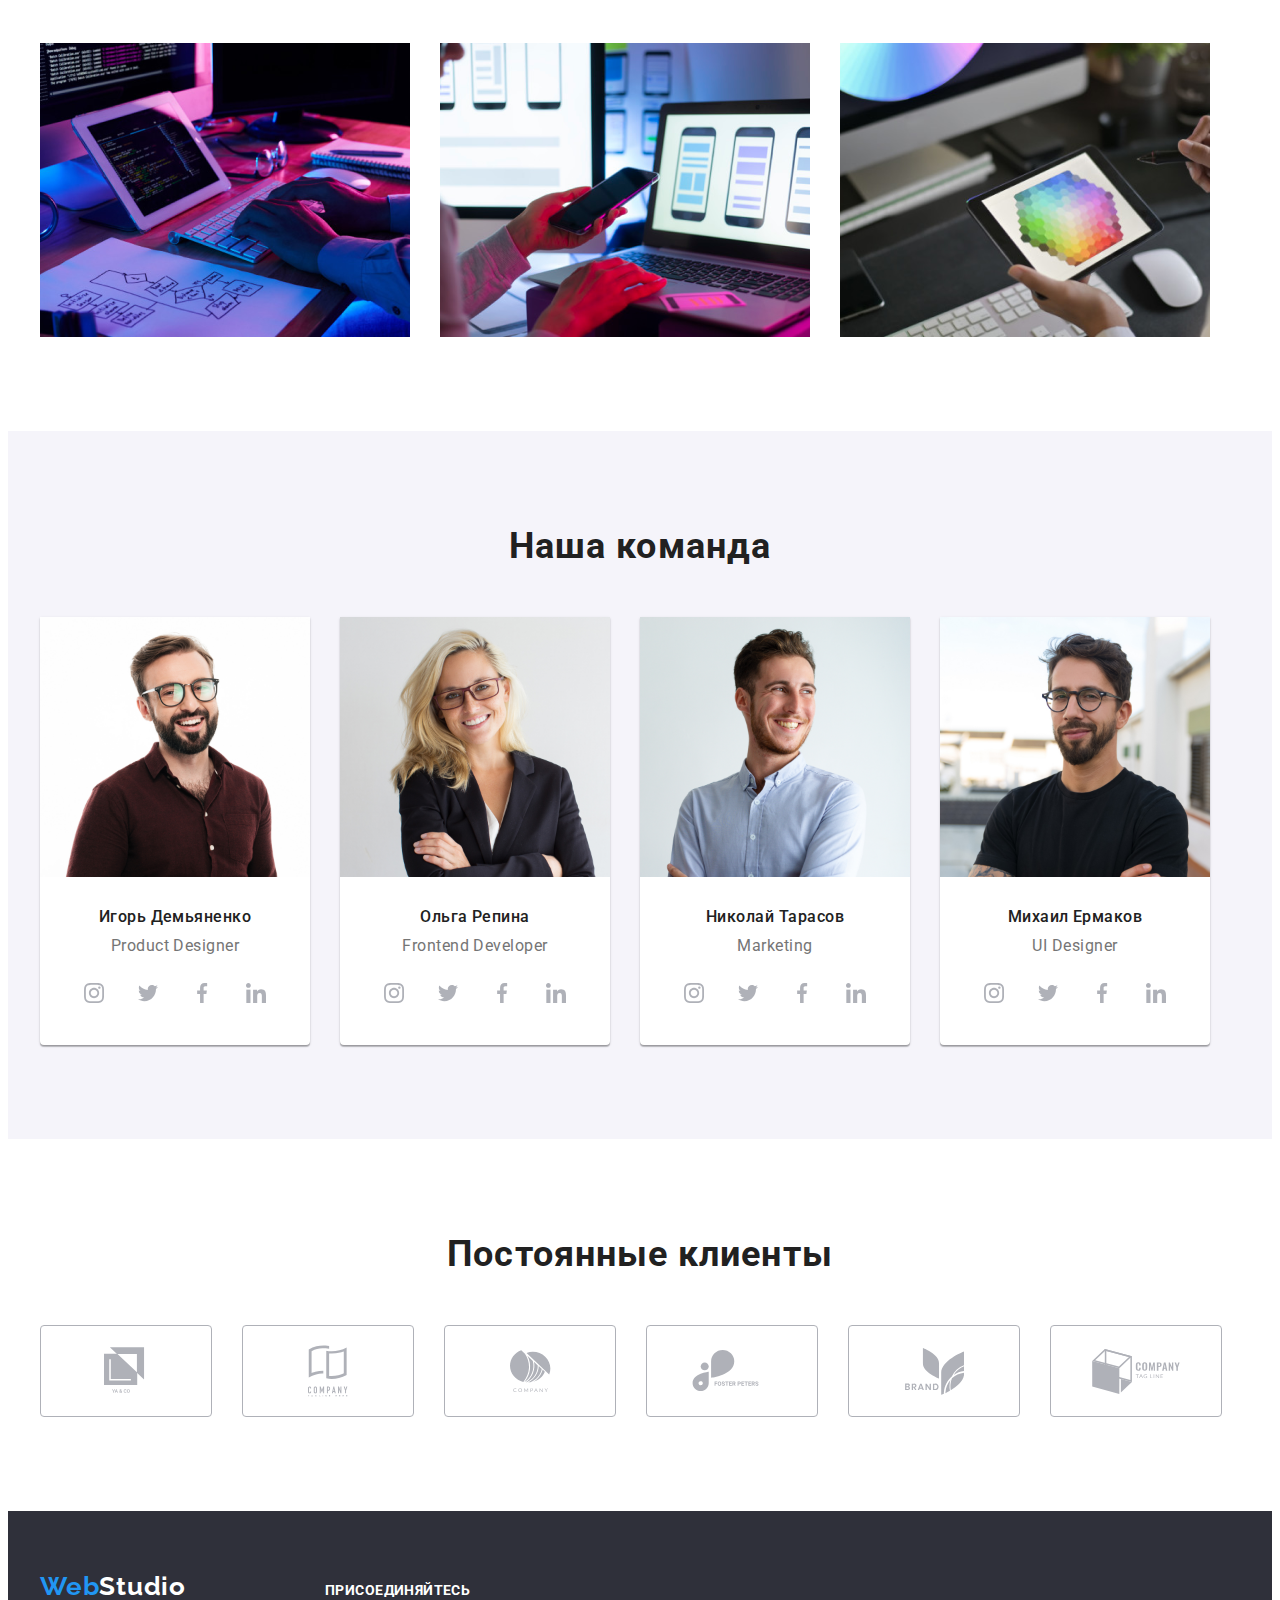
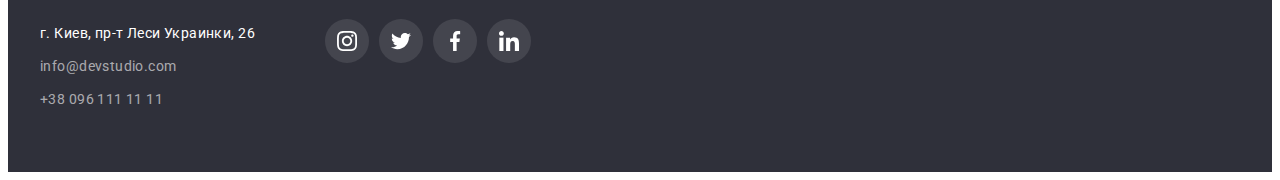
==== commit ed11a146: "final-version-hw04" ====
--- a/index.html
+++ b/index.html
@@ -14,14 +14,14 @@
         <nav class="container">
             <a class="logo" href=""><span style="color: #2196F3;">Web</span><span style="color: #000000;">Studio</span></a>
             <ul class="nav">
-                <li><a class="link current" href="">Студия</a></li>
-                <li><a class="link" href="./portfolio.html">Портфолио</a></li>
-                <li><a class="link" href="">Контакты</a></li>
+                <li class="item"><a class="link current" href="">Студия</a></li>
+                <li class="item"><a class="link" href="./portfolio.html">Портфолио</a></li>
+                <li class="item"><a class="link" href="">Контакты</a></li>
             </ul>
             <address class="address">
                 <ul class="auth-nav">
-                    <li><a class="link" href="mailto:info@devstudio.com"><svg class="envelope"><use href="../images/sprite-studio.svg#icon-envelope" ></use></svg>info@devstudio.com</a></li>
-                    <li><a class="link" href="tel:+380961111111"><svg class="phone"><use href="../images/sprite-studio.svg#icon-smartphone"></use></svg> +38 096 111 11 11</a></li>
+                    <li><a class="link" href="mailto:info@devstudio.com"><svg class="envelope"><use href="./images/sprite-studio.svg#icon-envelope" ></use></svg>info@devstudio.com</a></li>
+                    <li><a class="link" href="tel:+380961111111"><svg class="phone"><use href="./images/sprite-studio.svg#icon-smartphone"></use></svg> +38 096 111 11 11</a></li>
                 </ul> 
             </address>  
             
@@ -33,7 +33,7 @@
             <button class="button" type="button">Заказать услугу</button>
         </section>
         <section class="section container">
-            <!-- <h2>Заголовок секции</h2> -->
+            <h2 class="visually-hidden">Наши приемущества</h2>
             <ul class="no-title">
                 <li class="section-item antenna">
                     <h3 class="section-title">Внимание к деталям</h3>
@@ -77,10 +77,10 @@
                             <h3 class="section-avatar">Игорь Демьяненко</h3>
                             <p class="section-vocation">Product Designer</p>
                             <ul class="social">
-                                <li><a class="icon" href=""><svg class="instagram"><use href="../images/sprite-studio.svg#icon-instagram"></use></svg></a></li>
-                                <li><a class="icon" href=""><svg class="twitter"><use href="../images/sprite-studio.svg#icon-twitter"></use></svg></a></li>
-                                <li><a class="icon" href=""><svg class="facebook"><use href="../images/sprite-studio.svg#icon-facebook"></use></svg></a></li>
-                                <li><a class="icon" href=""><svg class="linkedin"><use href="../images/sprite-studio.svg#icon-linkedin"></use></svg></a></li>
+                                <li><a class="icon" href=""><svg class="instagram"><use href="./images/sprite-studio.svg#icon-instagram"></use></svg></a></li>
+                                <li><a class="icon" href=""><svg class="twitter"><use href="./images/sprite-studio.svg#icon-twitter"></use></svg></a></li>
+                                <li><a class="icon" href=""><svg class="facebook"><use href="./images/sprite-studio.svg#icon-facebook"></use></svg></a></li>
+                                <li><a class="icon" href=""><svg class="linkedin"><use href="./images/sprite-studio.svg#icon-linkedin"></use></svg></a></li>
                             </ul>
                         </div>
                     </li>
@@ -90,10 +90,10 @@
                             <h3 class="section-avatar">Ольга Репина</h3>
                             <p class="section-vocation">Frontend Developer</p>
                             <ul class="social">
-                                <li><a class="icon" href=""><svg class="instagram"><use href="../images/sprite-studio.svg#icon-instagram"></use></svg></a></li>
-                                <li><a class="icon" href=""><svg class="twitter"><use href="../images/sprite-studio.svg#icon-twitter"></use></svg></a></li>
-                                <li><a class="icon" href=""><svg class="facebook"><use href="../images/sprite-studio.svg#icon-facebook"></use></svg></a></li>
-                                <li><a class="icon" href=""><svg class="linkedin"><use href="../images/sprite-studio.svg#icon-linkedin"></use></svg></a></li>
+                                <li><a class="icon" href=""><svg class="instagram"><use href="./images/sprite-studio.svg#icon-instagram"></use></svg></a></li>
+                                <li><a class="icon" href=""><svg class="twitter"><use href="./images/sprite-studio.svg#icon-twitter"></use></svg></a></li>
+                                <li><a class="icon" href=""><svg class="facebook"><use href="./images/sprite-studio.svg#icon-facebook"></use></svg></a></li>
+                                <li><a class="icon" href=""><svg class="linkedin"><use href="./images/sprite-studio.svg#icon-linkedin"></use></svg></a></li>
                             </ul>
                         </div>
                     </li>
@@ -103,10 +103,10 @@
                             <h3 class="section-avatar">Николай Тарасов</h3>
                             <p class="section-vocation">Marketing</p>
                             <ul class="social">
-                                <li><a class="icon" href=""><svg class="instagram"><use href="../images/sprite-studio.svg#icon-instagram"></use></svg></a></li>
-                                <li><a class="icon" href=""><svg class="twitter"><use href="../images/sprite-studio.svg#icon-twitter"></use></svg></a></li>
-                                <li><a class="icon" href=""><svg class="facebook"><use href="../images/sprite-studio.svg#icon-facebook"></use></svg></a></li>
-                                <li><a class="icon" href=""><svg class="linkedin"><use href="../images/sprite-studio.svg#icon-linkedin"></use></svg></a></li>
+                                <li><a class="icon" href=""><svg class="instagram"><use href="./images/sprite-studio.svg#icon-instagram"></use></svg></a></li>
+                                <li><a class="icon" href=""><svg class="twitter"><use href="./images/sprite-studio.svg#icon-twitter"></use></svg></a></li>
+                                <li><a class="icon" href=""><svg class="facebook"><use href="./images/sprite-studio.svg#icon-facebook"></use></svg></a></li>
+                                <li><a class="icon" href=""><svg class="linkedin"><use href="./images/sprite-studio.svg#icon-linkedin"></use></svg></a></li>
                             </ul>
                         </div>
                     </li>
@@ -116,11 +116,10 @@
                             <h3 class="section-avatar">Михаил Ермаков</h3>
                             <p class="section-vocation">UI Designer</p>
                             <ul class="social">
-                                <li><a class="icon" href=""><svg class="instagram"><use href="../images/sprite-studio.svg#icon-instagram"></use></svg></a></li>
-                                <li><a class="icon" href=""><svg class="twitter"><use href="../images/sprite-studio.svg#icon-twitter"></use></svg></a></li>
-                                <li><a class="icon" href=""><svg class="facebook"><use href="../images/sprite-studio.svg#icon-facebook"></use></svg></a></li>
-                                <li><a class="icon" href=""><svg class="linkedin"><use href="../images/sprite-studio.svg#icon-linkedin"></use></svg></a></li>
-                            </ul>
+                                <li><a class="icon" href=""><svg class="instagram"><use href="./images/sprite-studio.svg#icon-instagram"></use></svg></a></li>
+                                <li><a class="icon" href=""><svg class="twitter"><use href="./images/sprite-studio.svg#icon-twitter"></use></svg></a></li>
+                                <li><a class="icon" href=""><svg class="facebook"><use href="./images/sprite-studio.svg#icon-facebook"></use></svg></a></li>
+                                <li><a class="icon" href=""><svg class="linkedin"><use href="./images/sprite-studio.svg#icon-linkedin"></use></svg></a></li>
                             </ul>
                         </div>
                     </li>
@@ -131,12 +130,12 @@
             <div class="container-clients">
                 <h2 class="section-clients">Постоянные клиенты</h2>
                 <ul class="clients-list">
-                    <li class="item"><a class="icon" href=""><svg class="icon-logo-1" width="44.27" height="49.23"><use href="../images/sprite-studio.svg#icon-logo-1"></use></svg></a></li>
-                    <li class="item"><a class="icon" href=""><svg class="icon-logo-2" width="40" height="52"><use href="../images/sprite-studio.svg#icon-logo-2"></use></svg></a></li>
-                    <li class="item"><a class="icon" href=""><svg class="icon-logo-3" width="41" height="42.6"><use href="../images/sprite-studio.svg#icon-logo-3"></use></svg></a></li>
-                    <li class="item"><a class="icon" href=""><svg class="icon-logo-4" width="79.99" height="42.02"><use href="../images/sprite-studio.svg#icon-logo-4"></use></svg></a></li>
-                    <li class="item"><a class="icon" href=""><svg class="icon-logo-5" width="59" height="47"><use href="../images/sprite-studio.svg#icon-logo-5"></use></svg></a></li>
-                    <li class="item"><a class="icon" href=""><svg class="icon-logo-5" width="88.48" height="45.44"><use href="../images/sprite-studio.svg#icon-logo-6"></use></svg></a></li>
+                    <li class="item"><a class="icon" href=""><svg class="icon-logo-1" width="44.27" height="49.23"><use href="./images/sprite-studio.svg#icon-logo-1"></use></svg></a></li>
+                    <li class="item"><a class="icon" href=""><svg class="icon-logo-2" width="40" height="52"><use href="./images/sprite-studio.svg#icon-logo-2"></use></svg></a></li>
+                    <li class="item"><a class="icon" href=""><svg class="icon-logo-3" width="41" height="42.6"><use href="./images/sprite-studio.svg#icon-logo-3"></use></svg></a></li>
+                    <li class="item"><a class="icon" href=""><svg class="icon-logo-4" width="79.99" height="42.02"><use href="./images/sprite-studio.svg#icon-logo-4"></use></svg></a></li>
+                    <li class="item"><a class="icon" href=""><svg class="icon-logo-5" width="59" height="47"><use href="./images/sprite-studio.svg#icon-logo-5"></use></svg></a></li>
+                    <li class="item"><a class="icon" href=""><svg class="icon-logo-5" width="88.48" height="45.44"><use href="./images/sprite-studio.svg#icon-logo-6"></use></svg></a></li>
                 </ul>
             </div>
         </section>
--- a/css/style.css
+++ b/css/style.css
@@ -24,9 +24,19 @@
     display: block;
 
 }
+.visually-hidden {
+    position: absolute;
+    width: 1px;
+    height: 1px;
+    margin: -1px;
+    border: 0;
+    padding: 0;
+    clip: rect(0 0 0 0);
+    overflow: hidden;
+}
 /* цвет вторичного текста  #color: #212121;*/
  /* цвет основного текста color: #757575; */
- /* акцент  background: #2196F3;color: #FFFFFF; */
+ /* акцент  background: #2196F3; */
 
  /* Стилизация шапки */
  .logo {
@@ -99,8 +109,8 @@
     background-color: var(--accent-color);
     box-shadow: 0px 4px 4px rgba(0, 0, 0, 0.15);
     border-radius: 4px;
-    padding: 10px 32px 10px 32px;
-
+    border: none;
+    padding: 10px 32px;
     cursor: pointer;
 }
 
@@ -195,8 +205,8 @@
 .list-btn:focus {
     color: var(--white-color);
     background: var(--accent-color);
-   
-}                           
+
+}                          
 .section .list-btn {
     font-family: 'Roboto', sans-serif;
     font-weight: 500;
@@ -240,31 +250,39 @@
     align-items: center;
     display: flex;
     margin-bottom: 0;
-    margin-top: 0;
-    
-            
-             
+    margin-top: 0;                    
 }
 .container .logo {
     margin-right: 93px;
 }
-.container .link {
-    padding-top: 32px;
-    padding-bottom: 32px;
-}
-
+
+.nav .item::after {
+    content: "";
+    display: block;
+    height: 4px;
+    background-color: transparent;
+    border-radius: 2px;
+    margin-top: 30px;
+    
+}    
+.nav .item:hover::after ,
+.nav .item:focus::after {
+    background-color: var(--accent-color);
+}
 .nav {
     display: flex;
     margin: 0;
     padding-left: 0;
     padding-right: 0;
-    
+    padding-top: 30px;
+    cursor: pointer;
        
 }
 .auth-nav {
     display: flex;
     margin: 0;
     padding-left: 0;
+    
                
 }
 .page-header .address {
@@ -272,10 +290,10 @@
 }
 .auth-nav > .link:last-child {
     margin-right: 0;
-    
-
-}
-
+}
+.auth-nav .link {
+    padding: 32px 0;
+}
 .nav > li:not(:last-child) {
     display: block;
     margin-right: 50px;
@@ -460,7 +478,7 @@
     display: block;
 }
 /* Позиционирования страницы ПОРТФОЛИО */
-/* Шапка */
+/* Кнопки основного контента */
 
 .main-container {
     background: var(--white-bg-color);
@@ -473,6 +491,16 @@
     flex-wrap: wrap;
     padding-left: 0;
        
+}
+.portfolio {
+    display: flex;
+    justify-content: center;
+    padding-bottom: 34px;
+    padding-left: 0;
+    padding-right: 0;
+    margin-bottom: 0;
+    margin-top: 0;
+    
 }
 .section.portfolio-container {
     width: 1200px;
@@ -485,28 +513,19 @@
     padding-right: 15px;
 
 }
-.portfolio {
-    display: flex;
-    justify-content: center;
-    padding-bottom: 34px;
-    padding-left: 0;
-    padding-right: 0;
-    margin-bottom: 0;
-    margin-top: 0;
-    
-}
 .portfolio .list-navigation:not(:last-child) {
     margin-right: 8px;
 
 }
 .list-btn {
     background: #F5F4FA;
+    border:none;
     border-radius: 4px;
     padding: 6px 22px;
 }
-.container.portfolio {
-    background: var(--white-bg-color);
-}
+/* Основной контент страницы "Портфолио" */
+
+
 
 .section-list .lists-section:nth-child(n + 1) {
     margin-right: 30px;
@@ -534,6 +553,10 @@
 }
 .lists-section.lists-cards:nth-last-child(-n + 3) {
     margin-bottom: 0;
+}
+.lists-section {
+    width: 370px;
+    border: 1px solid #EEEEEE;
 }
 /* Работа с фоном и псевдоелементами */
 .hero-overlay {
@@ -564,7 +587,7 @@
     
 }
 .envelope:hover ,
-.envelope:hover {
+.envelope:focus {
     fill: var(--accent-color);
 }
 .phone {
@@ -647,7 +670,7 @@
 .clients-list {
     display: flex;
     padding-left: 0;
-    margin-top: 0;
+    margin-top: 0;  
     margin-bottom: 0;
 }
 .icon-logo-1,.icon-logo-2,
@@ -682,7 +705,8 @@
     color: var(--accent-color);
     
 }
-.clients-list .item:hover {
+.clients-list .item:hover ,
+.clients-list .item:focus {
     border: 1px solid var(--accent-color);
     border-radius: 4px;
 }
@@ -718,7 +742,8 @@
     background-position: center;
     border-radius: 50%;
 }
-.footer-list .icon:hover::before {
+.footer-list .icon:hover::before ,
+.footer-list .icon:focus::before {
     background-color: var(--accent-color);
 }
 .footer-list {
@@ -748,12 +773,10 @@
 }
 /* Псевдоелементы главной секции страницы "Портфолио */
 .lists-section:hover {
-   border: 1px solid #EEEEEE;
+   
    box-shadow: 
     0px 1px 1px rgba(0, 0, 0, 0.12),
     0px 4px 4px rgba(0, 0, 0, 0.06),
     1px 4px 6px rgba(0, 0, 0, 0.16); 
 }
-.lists-section {
-    width: 370px;
-}+/* Позиционированные елементы */
